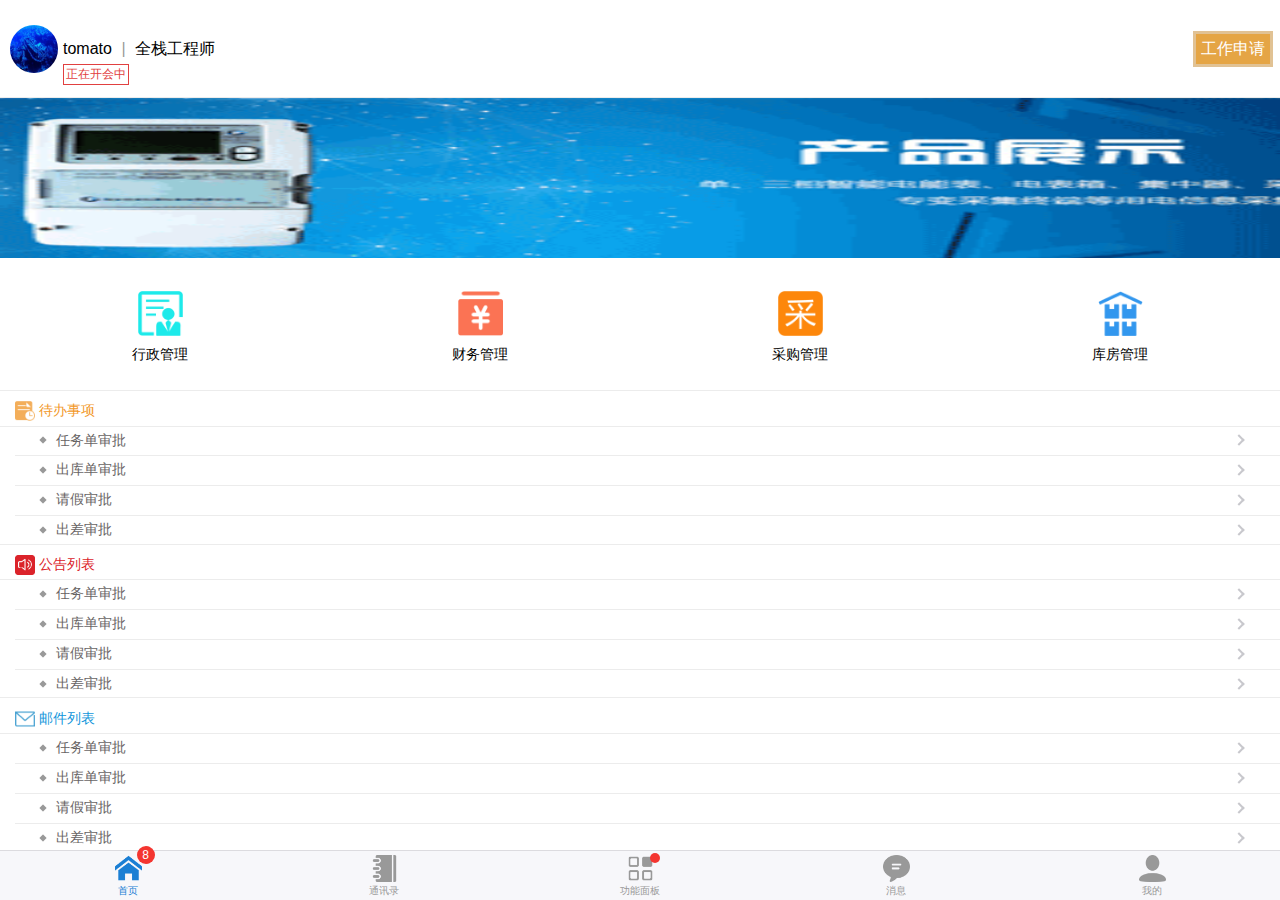
==== index.html @ 40966532 "version1" ====
<!DOCTYPE html>
<html>
<head>
	<title></title>
	<meta name="viewport" content="width=device-width,initial-scale=1,user-scalable=0">
	<link rel="stylesheet" type="text/css" href="css/weui.css">
	<link rel="stylesheet" type="text/css" href="css/jquery-weui.css">
	<link rel="stylesheet" type="text/css" href="css/index.css">
</head>
<body ontouchstart="">
     <div class="weui-tab">
     <!-- 首页开始 -->
        <div class="weui-tab__bd">
           <div id="tab1" class="weui-tab__bd-item weui-tab__bd-item--active">
                <div class="page">
                   <div class="page__hd">
                      <div class="head_portrait_box head_box_spacing">
                          <a href="">
                            <img src="img/swiper-1.jpg">
                          </a>
                          <div class="name_job_box">
                             <span class="name left_right_spacing">tomato</span>
                             <span class="divider1">|</span>
                             <span class="job left_right_spacing">全栈工程师</span>
                             <span class="working_condition">正在开会中</span>
                          </div>

                          <div class="work_application">
                            工作申请
                          </div>
                      </div>

                   </div>
                   <div class="page__bd">
                        <!-- 首页轮播图开始 -->
                        <div class="swiper-container" data-space-between='10' data-pagination='.swiper-pagination' data-autoplay="1000">
                            <div class="swiper-wrapper">
                                <a href="javescript:avoid;" class="swiper-slide">
                                    <img src="img/llbanner1.png" width="100%" height="160px">
                                </a>
                                <a href="javescript:avoid;"  class="swiper-slide">
                                    <img src="img/swiper-2.jpg" width="100%" height="160px">
                                </a>
                                <a href="javescript:avoid;"  class="swiper-slide">
                                    <img src="img/swiper-3.jpg" width="100%" height="160px">
                                </a>
                                <a href="javescript:avoid;"  class="swiper-slide">
                                    <img src="img/swiper-1.jpg" width="100%" height="160px">
                                </a>
                            </div>
                       </div>
                       <!-- 首页轮播图结束 -->
                       <!-- 功能列表开始 -->
                       <div class="function_list">
                         <a href="javescript:avoid">
                            <div class="list_icon">
                               <img src="img/icon_administration.png">
                            </div>
                            <p class="list_lable">行政管理</p>
                         </a>
                          <a href="javescript:avoid">
                            <div class="list_icon">
                              <img src="img/icon_finance.png">
                            </div>
                            <p class="list_lable">财务管理</p>

                         </a href="javescript:avoid">
                          <a>
                            <div class="list_icon">
                               <img src="img/icon_procurement.png">
                            </div>
                            <p class="list_lable">采购管理</p>
                         </a>
                          <a href="javescript:avoid(0)">
                            <div class="list_icon">
                              <img src="img/icon_warehouse.png">
                            </div>
                            <p class="list_lable">库房管理</p>
                         </a>
                       </div>
                       <!-- 功能列表结束 -->
                       <!-- 待办事项、公告列表、邮件列表开始 -->
                             
                       <div class="weui-cells__title title_lineHeight">
                           <div class="title_img_box">
                               <img src="img/icon_todo_tasks.png" >
                           </div>
                           <span class="todo_tasks">待办事项</span>
                       </div>
                       <div class="weui-cells">
                           <a class="weui-cell weui-cell_access corlor_fonts" href="javascript:;">
                               <div class="weui-cell__hd">
                                  <img src="img/icon_list_point.png">
                               </div>
                               <div class="weui-cell__bd">
                                  <p>任务单审批</p>
                               </div>
                                <div class="weui-cell__ft"></div>
                           </a>
                           <a class="weui-cell weui-cell_access corlor_fonts" href="javascript:;">
                               <div class="weui-cell__hd">
                                   <img src="img/icon_list_point.png">
                               </div>
                               <div class="weui-cell__bd">
                                  <p>出库单审批</p>
                               </div>
                               <div class="weui-cell__ft"></div>
                           </a>
                           <a class="weui-cell weui-cell_access corlor_fonts" href="javascript:;">
                               <div class="weui-cell__hd">
                                  <img src="img/icon_list_point.png">
                               </div>
                               <div class="weui-cell__bd">
                                  <p>请假审批</p>
                               </div>
                                <div class="weui-cell__ft"></div>
                           </a>
                           <a class="weui-cell weui-cell_access corlor_fonts" href="javascript:;">
                               <div class="weui-cell__hd">
                                   <img src="img/icon_list_point.png">
                               </div>
                               <div class="weui-cell__bd">
                                  <p>出差审批</p>
                               </div>
                               <div class="weui-cell__ft">
                               </div>
                           </a>
                       </div>

                       <!-- 公告列表 -->
                       <div class="weui-cells__title title_lineHeight">
                           <div class="title_img_box">
                               <img src="img/icon_notice.png" >
                           </div>
                           <span class="notices">公告列表</span>
                       </div>

                       <div class="weui-cells" >
                           <a class="weui-cell weui-cell_access corlor_fonts" href="javascript:;">
                               <div class="weui-cell__hd">
                                  <img src="img/icon_list_point.png">
                               </div>
                               <div class="weui-cell__bd">
                                  <p>任务单审批</p>
                               </div>
                                <div class="weui-cell__ft"></div>
                           </a>
                           <a class="weui-cell weui-cell_access corlor_fonts" href="javascript:;">
                               <div class="weui-cell__hd">
                                   <img src="img/icon_list_point.png">
                               </div>
                               <div class="weui-cell__bd">
                                  <p>出库单审批</p>
                               </div>
                                <div class="weui-cell__ft">
                                  
                                </div>
                           </a>
                           <a class="weui-cell weui-cell_access corlor_fonts" href="javascript:;">
                               <div class="weui-cell__hd">
                                  <img src="img/icon_list_point.png">
                               </div>
                               <div class="weui-cell__bd">
                                  <p>请假审批</p>
                               </div>
                                <div class="weui-cell__ft"></div>
                           </a>
                           <a class="weui-cell weui-cell_access corlor_fonts" href="javascript:;">
                               <div class="weui-cell__hd">
                                   <img src="img/icon_list_point.png">
                               </div>
                               <div class="weui-cell__bd">
                                  <p>出差审批</p>
                               </div>
                               <div class="weui-cell__ft">
                               </div>
                           </a>
                       </div>
                       <!--邮件列表 -->
                       <div class="weui-cells__title title_lineHeight">
                           <div class="title_img_box">
                               <img src="img/icon_email.png" >
                           </div>
                           <span class="email">邮件列表</span>
                       </div>

                       <div class="weui-cells" >
                           <a class="weui-cell weui-cell_access corlor_fonts" href="javascript:;">
                               <div class="weui-cell__hd">
                                  <img src="img/icon_list_point.png">
                               </div>
                               <div class="weui-cell__bd">
                                  <p>任务单审批</p>
                               </div>
                                <div class="weui-cell__ft"></div>
                           </a>
                           <a class="weui-cell weui-cell_access corlor_fonts" href="javascript:;">
                               <div class="weui-cell__hd">
                                   <img src="img/icon_list_point.png">
                               </div>
                               <div class="weui-cell__bd">
                                  <p>出库单审批</p>
                               </div>
                                <div class="weui-cell__ft">
                                  
                                </div>
                           </a>
                           <a class="weui-cell weui-cell_access corlor_fonts" href="javascript:;">
                               <div class="weui-cell__hd">
                                  <img src="img/icon_list_point.png">
                               </div>
                               <div class="weui-cell__bd">
                                  <p>请假审批</p>
                               </div>
                                <div class="weui-cell__ft"></div>
                           </a>
                           <a class="weui-cell weui-cell_access corlor_fonts" href="javascript:;">
                               <div class="weui-cell__hd">
                                   <img src="img/icon_list_point.png">
                               </div>
                               <div class="weui-cell__bd">
                                  <p>出差审批</p>
                               </div>
                               <div class="weui-cell__ft">
                               </div>
                           </a>
                       </div>
                      <!-- 待办事项、公告列表、邮件列表结束 -->     
                   </div>
                   <div class="page__ft">底部</div>
                </div>
           </div>
            <!-- 首页结束 -->
            <!-- 通讯录页开始 -->
           <div id="tab2" class="weui-tab__bd-item">
             通讯录
           </div>
            <!-- 通讯录页结束 -->
            <!-- 功能面板页开始 -->
           <div id="tab3" class="weui-tab__bd-item">
             <div class="weui-panel weui-panel_access">
               <div class="weui-panel__hd">客服中心</div>
               <div class="weui-panel__bd">
                     <div class="weui-grids">
                          <a href="javescript:avoid(0);" class="weui-grid  js-grid">
                            <div class="weui-grid__icon">
                              <img src="img/icon_after_service.png">
                            </div>
                            <p class="weui-grid__label">
                              售后服务申请
                            </p>
                          </a>
                          <a href="javescript:avoid(0);" class="weui-grid  js-grid">
                            <div class="weui-grid__icon">
                              <img src="img/icon_nav_article.png">
                            </div>
                            <p class="weui-grid__label">
                              article
                            </p>
                          </a>
                          <a href="javescript:avoid(0);" class="weui-grid  js-grid">
                            <div class="weui-grid__icon">
                              <img src="img/icon_nav_dialog.png">
                            </div>
                            <p class="weui-grid__label">
                              dialog
                            </p>
                          </a>
                          <a href="javescript:avoid(0);" class="weui-grid  js-grid">
                            <div class="weui-grid__icon">
                              <img src="img/icon_nav_cell.png">
                            </div>
                            <p class="weui-grid__label">
                              cell
                            </p>
                          </a>
                          <a href="javescript:avoid(0);" class="weui-grid  js-grid">
                            <div class="weui-grid__icon">
                              <img src="img/icon_nav_city.png">
                            </div>
                            <p class="weui-grid__label">
                              city
                            </p>
                          </a>
                          <a href="javescript:avoid(0);" class="weui-grid  js-grid">
                            <div class="weui-grid__icon">
                              <img src="img/icon_nav_msg.png">
                            </div>
                            <p class="weui-grid__label">
                              msg
                            </p>
                          </a>
                        </div>  
                
                  
               </div>

                <div class="weui-panel__hd">人事管理</div>
                   <div class="weui-panel__bd">
                        <div class="weui-grids">
                              <a href="javescript:avoid(0);" class="weui-grid  js-grid">
                                <div class="weui-grid__icon">
                                  <img src="img/icon_nav_button.png">
                                </div>
                                <p class="weui-grid__label">
                                  button
                                </p>
                              </a>
                              <a href="javescript:avoid(0);" class="weui-grid  js-grid">
                                <div class="weui-grid__icon">
                                  <img src="img/icon_nav_article.png">
                                </div>
                                <p class="weui-grid__label">
                                  article
                                </p>
                              </a>
                              <a href="javescript:avoid(0);" class="weui-grid  js-grid">
                                <div class="weui-grid__icon">
                                  <img src="img/icon_nav_dialog.png">
                                </div>
                                <p class="weui-grid__label">
                                  dialog
                                </p>
                              </a>
                              <a href="javescript:avoid(0);" class="weui-grid  js-grid">
                                <div class="weui-grid__icon">
                                  <img src="img/icon_nav_cell.png">
                                </div>
                                <p class="weui-grid__label">
                                  cell
                                </p>
                              </a>
                              <a href="javescript:avoid(0);" class="weui-grid  js-grid">
                                <div class="weui-grid__icon">
                                  <img src="img/icon_nav_city.png">
                                </div>
                                <p class="weui-grid__label">
                                  city
                                </p>
                              </a>
                              <a href="javescript:avoid(0);" class="weui-grid  js-grid">
                                <div class="weui-grid__icon">
                                  <img src="img/icon_nav_msg.png">
                                </div>
                                <p class="weui-grid__label">
                                  msg
                                </p>
                              </a>
                      </div>  
                   </div>
               <div class="weui-panel__ft">    
              </div>
             </div>
           </div>

            <!-- 功能面板页结束 -->

            <!-- 消息页开始 -->
           <div id="tab4" class="weui-tab__bd-item">
             页面四
           </div>
             <!-- 消息页结束 -->
              <!-- 我的开始-->
            <div id="tab5" class="weui-tab__bd-item">
             页面wu
           </div>
           <!-- 我的结束-->
        </div>

        <div class="weui-tabbar">
            <a href="#tab1" class="weui-tabbar__item weui-bar__item--on active1">
               
                <div class="weui-tabbar__icon" style="position: relative;">
                 <span class="weui-badge" style="position: absolute;top: -9px;right:-13px;">8</span>
                  <img src="img/icon_nav_home_active.png" alt="">
                </div>
                <p class="weui-tabbar__label">首页</p>
            </a>
             <a href="#tab2" class="weui-tabbar__item active2">
                <div class="weui-tabbar__icon">
                  <img src="img/icon_nav_address.png" alt="">
                </div>
                <p class="weui-tabbar__label">通讯录</p>
            </a>
             <a href="#tab3" class="weui-tabbar__item active3">
                <div class="weui-tabbar__icon" style="position: relative;">
                  <img src="img/icon_nav_function.png" alt="">
                  <span class="weui-badge weui-badge_dot" style="position: absolute;top: -2px;right: -6px;"></span>
                </div>
                <p class="weui-tabbar__label">功能面板</p>
            </a>
             <a href="#tab4" class="weui-tabbar__item active4">
                <div class="weui-tabbar__icon">
                  <img src="img/icon_nav_message.png" alt="">
                </div>
                <p class="weui-tabbar__label">消息</p>
            </a>
             <a href="#tab5" class="weui-tabbar__item active5">
                <div class="weui-tabbar__icon">
                  <img src="img/icon_nav_me.png" alt="">
                </div>
                <p class="weui-tabbar__label">我的</p>
            </a>
        </div>
     </div>
   <script type="text/javascript" src="js/jquery-2.1.4.js"></script>
   <script type="text/javascript" src="js/jquery-weui.js"></script>  
   <script type="text/javascript" src="js/index.js"></script>
   <!--轮播插件 -->
   <script type="text/javascript" src="js/plugn-js/swiper.jquery.js"></script>
   <script type="text/javascript" src="js/plugn-js/swiper-wrap.js"></script>
   <!--轮播插件 -->
</body>
</html>
---- css/index.css ----
body, html {height: 100%;
             -webkit-tap-highlight-color: transparent;
              }

.page__ft {
    padding-top: 40px;
    padding-bottom: 10px;
    text-align: center;
}
/*首页头部开始*/
.head_portrait_box {position: relative;
                    display: -webkit-box;
                    display: -webkit-flex;
                    display: flex;
                    align-items:center;
}
/*头像盒子后面的超细横线*/
.head_portrait_box:after {
    content: " ";
    position: absolute;
    left: 0;
    bottom: 0;
    right: 0;
    height: 1px;
    border-bottom: 1px solid #D9D9D9;
    color: #D9D9D9;
    -webkit-transform-origin: 0 100%;
    transform-origin: 0 100%;
    -webkit-transform: scaleY(0.5);
    transform: scaleY(0.5);
}
.head_portrait_box a{display: inline-block;
                     width: 48px;
                     height: 48px;
                     border-radius:50%;
                     overflow: hidden;
                     vertical-align: middle;

}
.head_portrait_box a img{width:100%;
                         height: 100%;
}
.head_box_spacing{padding:25px 10px;}
.name_job_box{-webkit-box-flex: 1;
              -webkit-flex: 1;
              flex:1;
}
.left_right_spacing{padding: 0 5px;}
.divider1{color:#999999;}

.name_job_box{position: relative;}
/*工作状态*/
.working_condition{border: 1px solid ;
                   font-size: 12px;
                   color:#e14040;
                   position: absolute;
                   top: 28px;
                   left: 5px;
                   padding: 0 2px;
}
/*工作申请*/
.work_application{padding: 2px 5px;
	              background-color:#e5a545; 
	              color:#fff;
                  box-shadow:0px 0px 0px 3px #e1c294;
}

/*首页头部结束*/

/*首页body开始*/
.function_list{display: -webkit-box;
               display: -webkit-flex;
               display: flex;
               position: relative;
}
.function_list:after {
    content: " ";
    position: absolute;
    left: 0;
    bottom: 0;
    right: 0;
    height: 1px;
    border-bottom: 1px solid #D9D9D9;
    color: #D9D9D9;
    -webkit-transform-origin: 0 100%;
    transform-origin: 0 100%;
    -webkit-transform: scaleY(0.5);
    transform: scaleY(0.5);
}
.function_list a{ display: block;
	             -webkit-box-flex: 1;
                  -webkit-flex: 1;
                   flex:1;
                   padding: 25px 0;
                   text-align: center;
 }
.function_list .list_icon{display: inline-block;
                          width: 45px;
                          height: 45px;
}
.list_icon img{width: 100%;
	           height: 100%
}
.list_lable{font-size: 14px;
            color: #000;
}
/*待办事项*/

.title_img_box{width: 20px;
               height: 20px;
               display:inline-block;
               vertical-align: middle;
}
.title_img_box img{width: 100%;
                   height: 100%;
}
.title_lineHeight{line-height: 0;
                
}
.corlor_fonts{padding: 5px 35px;
              font-size: 14px;
              color:#686464;;
}
.todo_tasks{color:#f29728;;}
/*公告列表*/
.notices{color:#db232a;}
.email{color:#1296db;}
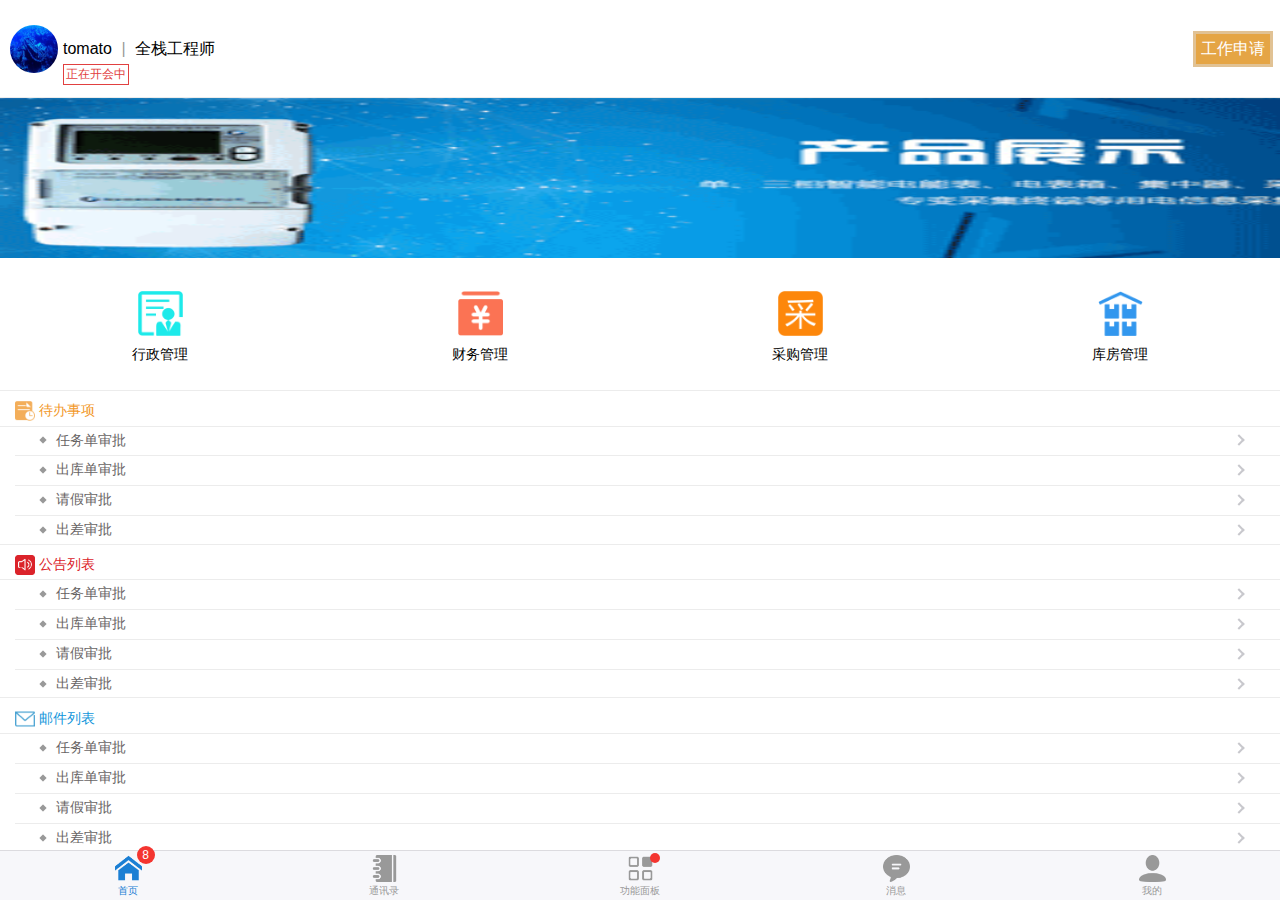
==== commit 6394b617: "homepage myface is finished" ====
--- a/index.html
+++ b/index.html
@@ -2,10 +2,12 @@
 <html>
 <head>
 	<title></title>
+  <meta charset="utf-8">
 	<meta name="viewport" content="width=device-width,initial-scale=1,user-scalable=0">
 	<link rel="stylesheet" type="text/css" href="css/weui.css">
 	<link rel="stylesheet" type="text/css" href="css/jquery-weui.css">
-	<link rel="stylesheet" type="text/css" href="css/index.css">
+  <link rel="stylesheet" type="text/css" href="css/index.css">
+
 </head>
 <body ontouchstart="">
      <div class="weui-tab">
@@ -362,8 +364,103 @@
              <!-- 消息页结束 -->
               <!-- 我的开始-->
             <div id="tab5" class="weui-tab__bd-item">
-             页面wu
-           </div>
+              <div class="page__hd">
+                 <div class="">
+                     <div class="logo_hd">西安亮丽</div>
+                     <div class="logo_bd">
+                          <!-- 头像及二维码名字开始 -->
+                          <a href="javascript:void(0); " class="logo_box">
+                              <div class="logo_img_box"> 
+                                   <img class="" src="img/swiper-1.jpg">
+                               </div>
+                               <div class="person_msg"> 
+                                   <h4 class="logo_name_code_box">
+                                        <span class="person_name">
+                                          tomato 
+                                        </span>
+                                        <span class="QR_code">
+                                          <img src="img/icon_QR_code.png">
+                                        </span>
+                                   </h4>
+                                   <p class="logo_msg">
+                                     很长都很长的内容 
+                                   </p>
+                               </div>
+                          </a> 
+                           <!-- 头像及二维码名字结束 -->
+                          <div class="weui-cells">
+                             <a class="weui-cell weui-cell_access" href="javascript:;">
+                                 <div class="weui-cell__hd">
+                                    <img src="img/icon_wallet.png " width="20">
+                                 </div>
+                                 <div class="weui-cell__bd weui_p">
+                                    <p>钱包</p>
+                                 </div>
+                                  <div class="weui-cell__ft"></div>
+                             </a>
+                         </div>
+
+                          <div class="weui-cells">
+                             <a class="weui-cell weui-cell_access" href="javascript:;">
+                                 <div class="weui-cell__hd">
+                                    <img src="img/icon_nav_cell.png " width="20">
+                                 </div>
+                                 <div class="weui-cell__bd weui_p">
+                                    <p>cell跳转</p>
+                                 </div>
+                                  <div class="weui-cell__ft"></div>
+                             </a>
+                             <a class="weui-cell weui-cell_access" href="javascript:;">
+                                 <div class="weui-cell__hd">
+                                    <img src="img/icon_nav_cell.png " width="20">
+                                 </div>
+                                 <div class="weui-cell__bd weui_p">
+                                    <p>cell跳转</p>
+                                 </div>
+                                  <div class="weui-cell__ft"></div>
+                             </a>
+                             <a class="weui-cell weui-cell_access" href="javascript:;">
+                                 <div class="weui-cell__hd">
+                                    <img src="img/icon_nav_cell.png " width="20">
+                                 </div>
+                                 <div class="weui-cell__bd weui_p">
+                                    <p>cell跳转</p>
+                                 </div>
+                                  <div class="weui-cell__ft"></div>
+                             </a>
+                             <a class="weui-cell weui-cell_access" href="javascript:;">
+                                 <div class="weui-cell__hd">
+                                    <img src="img/icon_nav_cell.png " width="20">
+                                 </div>
+                                 <div class="weui-cell__bd weui_p">
+                                    <p>cell跳转</p>
+                                 </div>
+                                  <div class="weui-cell__ft"></div>
+                             </a>
+                         </div>
+
+                         <div class="weui-cells">
+                             <a class="weui-cell weui-cell_access" href="javascript:;">
+                                 <div class="weui-cell__hd">
+                                    <img src="img/icon_set.png " width="20">
+                                 </div>
+                                 <div class="weui-cell__bd weui_p">
+                                    <p>设置</p>
+                                 </div>
+                                  <div class="weui-cell__ft"></div>
+                             </a>
+                         </div>
+
+
+
+
+                     </div>
+                   
+                 </div>
+              </div>
+              <div class="page__bd"></div>         
+              <div class="page__ft"></div>         
+            </div>
            <!-- 我的结束-->
         </div>
 
--- a/css/index.css
+++ b/css/index.css
@@ -124,4 +124,139 @@
 .todo_tasks{color:#f29728;;}
 /*公告列表*/
 .notices{color:#db232a;}
-.email{color:#1296db;}+.email{color:#1296db;}
+
+
+
+
+
+
+
+
+
+
+/*第五页我的开始*/
+
+.logo_hd{
+    padding: 14px 15px 10px;
+    color: #999999;
+    font-size: 13px;
+    position: relative;
+}
+a.logo_box {
+     -webkit-tap-highlight-color: rgba(0, 0, 0, 0);
+      color: inherit;
+     display: -webkit-box;
+    display: -webkit-flex;
+    display: flex;
+    -webkit-box-align: center;
+    -webkit-align-items: center;
+    align-items: center;
+    position: relative;
+    background-color: #fff;
+}
+.logo_box:active {
+  background-color: #ECECEC;
+}
+.logo_box:before {
+    top: 0;
+    content: " ";
+    position: absolute;
+    left: 0;
+  
+    right: 0;
+    height: 1px;
+    border-top: 1px solid #e5e5e5;
+    -webkit-transform-origin: 0 0;
+    transform-origin: 0 0;
+    -webkit-transform: scaleY(.5);
+    transform: scaleY(.5);
+}
+.logo_box:after {
+    content: " ";
+    position: absolute;
+    left: 0;
+    bottom: 0;
+    right: 0;
+    height: 1px;
+    border-bottom: 1px solid #D9D9D9;
+    color: #D9D9D9;
+    -webkit-transform-origin: 0 100%;
+    transform-origin: 0 100%;
+    -webkit-transform: scaleY(0.5);
+    transform: scaleY(0.5);
+}
+.logo_img_box{margin-right: .8em;
+    width: 60px;
+    height: 60px;
+    line-height: 60px;
+    text-align: center;
+    padding:10px;
+    box-sizing: border-box;
+}
+.logo_img_box img{width: 100%;
+                   height: 100%;
+}
+.person_msg{-webkit-box-flex: 1;
+        -webkit-flex: 1;
+        flex: 1;
+        min-width: 0;
+}
+.logo_name_code_box{font-weight: 400;
+                    font-size: 15px;
+                    width: auto;
+                    position: relative;
+}
+.person_name{display: inline-block;  
+             width: 70%;
+             overflow: hidden;
+            text-overflow: ellipsis;
+            white-space: nowrap;
+            word-wrap: normal;
+            word-wrap: break-word;
+            word-break: break-all;
+
+}
+.logo_msg{
+    color: #999999;
+    font-size: 13px;
+    line-height: 1.2;
+    overflow: hidden;
+    text-overflow: ellipsis;
+    display: -webkit-box;
+    -webkit-box-orient: vertical;
+    -webkit-line-clamp: 2;
+}
+.QR_code{width: 18px;
+          height: 18px;
+         
+          display: inline-block;
+          position: absolute;
+          right: 30px;
+          top: 12px;
+          
+}
+.QR_code img{width: 100%;
+             height: 100%;
+}
+
+.QR_code:after {
+    content: " ";
+    display: inline-block;
+    height: 6px;
+    width: 6px;
+    border-width: 2px 2px 0 0;
+    border-color: #c8c8cd;
+    border-style: solid;
+    -webkit-transform: matrix(.71,.71,-.71,.71,0,0);
+    transform: matrix(.71,.71,-.71,.71,0,0);
+    position: relative;
+    top: -2px;
+    position: absolute;
+    top: 35%;
+   
+    right:-13px;
+}
+.weui_p p{padding-left: 4px; 
+          font-size: 15px;
+}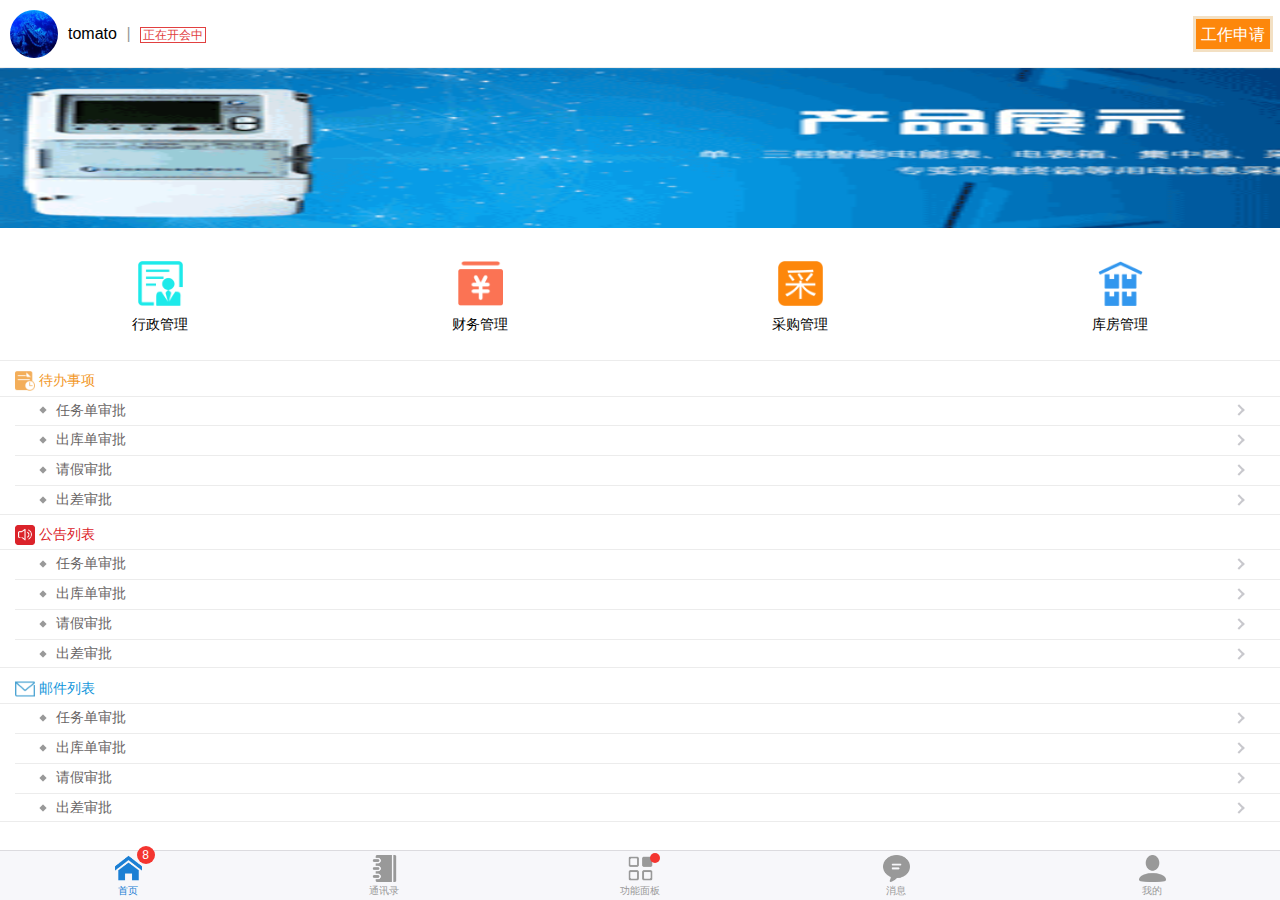
==== commit c577d661: "finish customer_service" ====
--- a/index.html
+++ b/index.html
@@ -23,13 +23,14 @@
                           <div class="name_job_box">
                              <span class="name left_right_spacing">tomato</span>
                              <span class="divider1">|</span>
-                             <span class="job left_right_spacing">全栈工程师</span>
+                            
                              <span class="working_condition">正在开会中</span>
                           </div>
-
-                          <div class="work_application">
-                            工作申请
-                          </div>
+                        
+                            <div class="work_application">
+                              <a href="customer_service_application.html" >工作申请</a>
+                            </div>
+                       
                       </div>
 
                    </div>
@@ -235,7 +236,31 @@
             <!-- 首页结束 -->
             <!-- 通讯录页开始 -->
            <div id="tab2" class="weui-tab__bd-item">
-             通讯录
+             <div class="page__hd">
+                <!-- 搜素框子 -->
+                <div class="weui-search-bar" >
+                      <form class="weui-search-bar__form">
+                         <!-- 最开始隐藏的状态 weui-search-bar__label被点击时显示-->
+                            <div class="weui-search-bar__box">
+                                  <i class="weui-icon-search"></i>
+                                  <input type="search" class="weui-search-bar__input" id="searchInput" placeholder="搜索" required="">
+                                  <a href="javascript:" class="weui-icon-clear" id="searchClear"></a>
+                            </div>
+                            <!-- 最开始显示的状态 weui-search-bar__label被点击时隐藏-->
+                            <label class="weui-search-bar__label" id="searchText">
+                                  <i class="weui-icon-search"></i>
+                                  <span>搜索</span>
+                            </label>
+                      </form>
+                  <a href="javascript:" class="weui-search-bar__cancel-btn" id="searchCancel">取消</a>
+               </div>
+             </div>
+             <div class="page__bd">
+               
+             </div>
+             <div class="page__ft">
+               
+             </div>
            </div>
             <!-- 通讯录页结束 -->
             <!-- 功能面板页开始 -->
--- a/css/index.css
+++ b/css/index.css
@@ -40,29 +40,40 @@
 .head_portrait_box a img{width:100%;
                          height: 100%;
 }
-.head_box_spacing{padding:25px 10px;}
+.head_box_spacing{padding:10px 10px;}
 .name_job_box{-webkit-box-flex: 1;
               -webkit-flex: 1;
               flex:1;
 }
-.left_right_spacing{padding: 0 5px;}
-.divider1{color:#999999;}
-
-.name_job_box{position: relative;}
+.left_right_spacing{ padding: 0 5px 0px 10px;display:inline-block;}
+.divider1{color:#999999;    padding-right: 5px;}
+
+.name_job_box{position: relative;
+}
+
 /*工作状态*/
+
 .working_condition{border: 1px solid ;
                    font-size: 12px;
                    color:#e14040;
-                   position: absolute;
-                   top: 28px;
-                   left: 5px;
+                  /* position: absolute;
+                   top: 21px;
+                   left: 7px;*/
                    padding: 0 2px;
 }
 /*工作申请*/
+
 .work_application{padding: 2px 5px;
-	              background-color:#e5a545; 
+	              background-color:#fd870b; 
 	              color:#fff;
-                  box-shadow:0px 0px 0px 3px #e1c294;
+                  box-shadow:0px 0px 0px 3px #f3e0c3;;
+}
+.work_application a{width: 100%;
+                    height: 100%;
+                    border-radius: none;
+                    overflow: visible;
+                    color:#fff;
+
 }
 
 /*首页头部结束*/
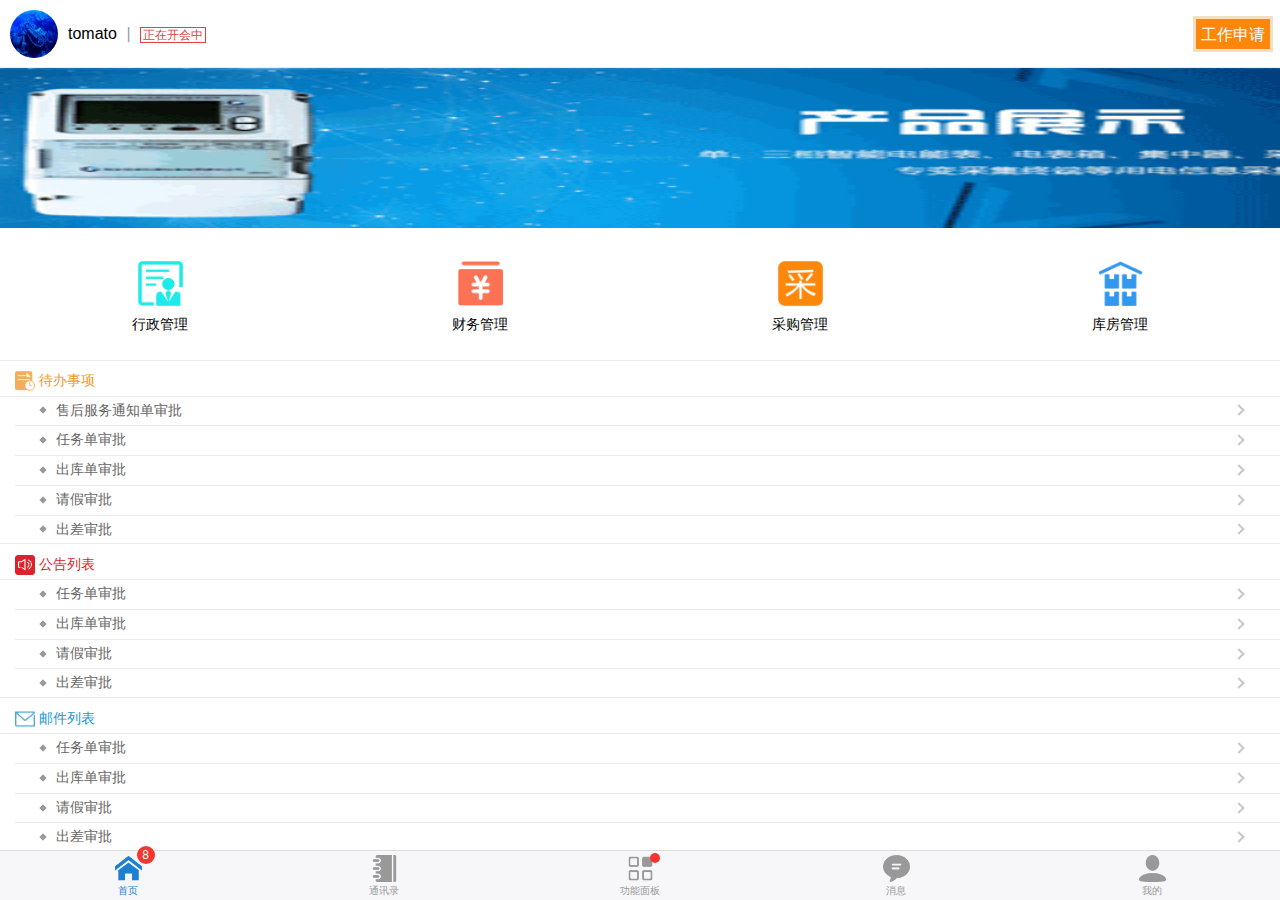
==== commit 963b8f57: "sh_service_approve" ====
--- a/index.html
+++ b/index.html
@@ -91,6 +91,15 @@
                            <span class="todo_tasks">待办事项</span>
                        </div>
                        <div class="weui-cells">
+                           <a class="weui-cell weui-cell_access corlor_fonts" href="sh_service_approve.html">
+                               <div class="weui-cell__hd">
+                                  <img src="img/icon_list_point.png">
+                               </div>
+                               <div class="weui-cell__bd">
+                                  <p>售后服务通知单审批</p>
+                               </div>
+                                <div class="weui-cell__ft"></div>
+                           </a>
                            <a class="weui-cell weui-cell_access corlor_fonts" href="javascript:;">
                                <div class="weui-cell__hd">
                                   <img src="img/icon_list_point.png">
@@ -532,5 +541,6 @@
    <script type="text/javascript" src="js/plugn-js/swiper.jquery.js"></script>
    <script type="text/javascript" src="js/plugn-js/swiper-wrap.js"></script>
    <!--轮播插件 -->
+   
 </body>
 </html>